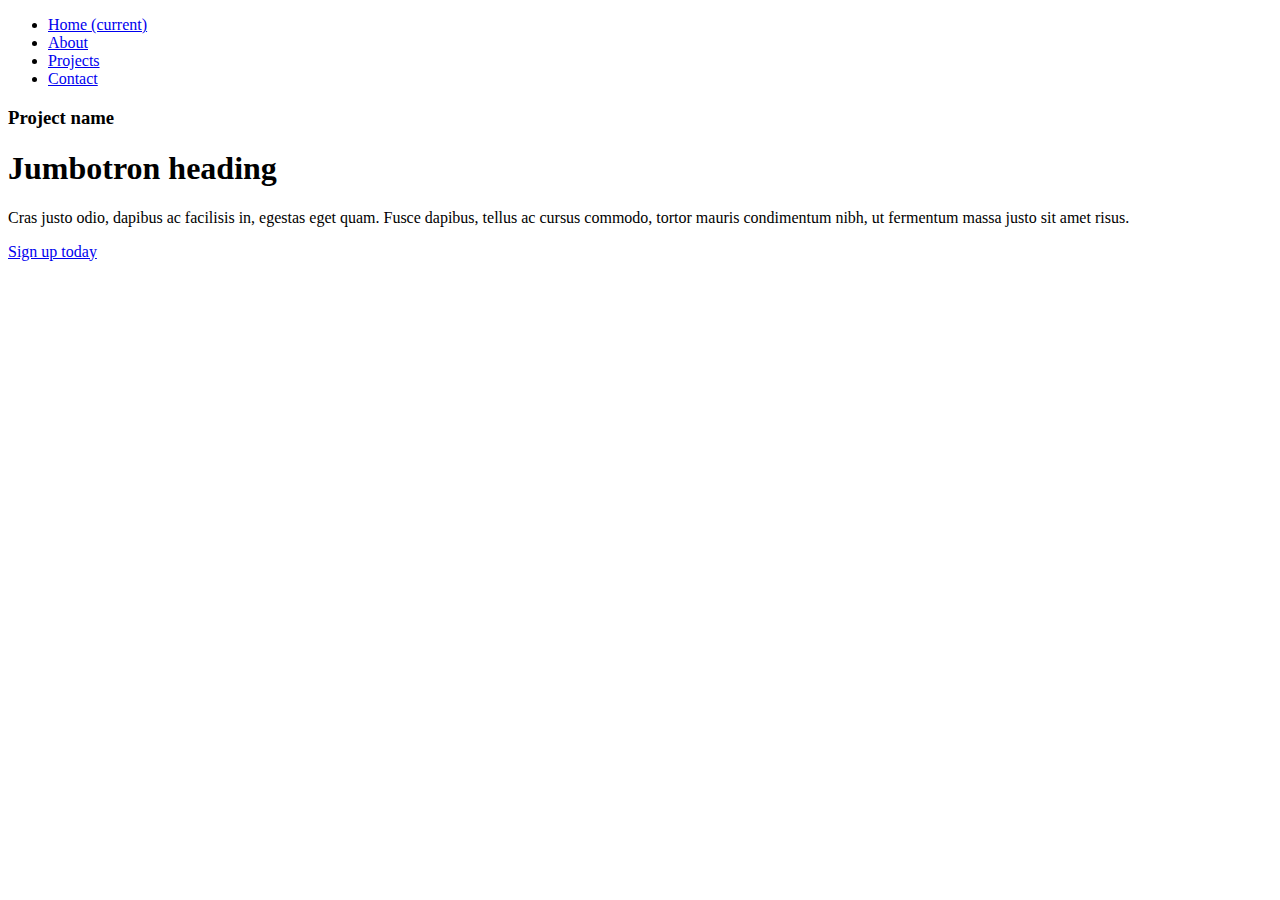
==== index.html @ 471a2bb8 "change name to index html" ====
<!DOCTYPE html>
<head>
    <meta charset="utf-8">
    <meta name="viewport" content="width=device-width, initial-scale=1, shrink-to-fit=no">
    <meta name="description" content="">
    <meta name="author" content="">
    <link rel="icon" href="../../../../favicon.ico">

    <title>Narrow Jumbotron Template for Bootstrap</title>

    <!-- Bootstrap core CSS -->
    <link href="../../css/editor.css" rel="stylesheet">

    <!-- Custom styles for this template -->
    <link href="narrow-jumbotron.css" rel="stylesheet">
  </head>

  <body data-new-gr-c-s-check-loaded="14.1216.0" data-gr-ext-installed="" data-new-gr-c-s-loaded="14.1216.0">

    <div class="container">
      <div class="header clearfix">
        <nav>
          <ul class="nav nav-pills float-right">
            <li class="nav-item">
              <a class="nav-link active" href="#">Home <span class="sr-only">(current)</span></a>
            </li>
            <li class="nav-item">
              <a class="nav-link" href="#">About</a>
            </li>
            <li class="nav-item">
              <a class="nav-link" href="#">Projects</a>
            </li>
            <li class="nav-item">
              <a class="nav-link" href="#">Contact</a>
            </li>
          </ul>
        </nav>
        <h3 class="text-muted">Project name</h3>
      </div>

      <div class="jumbotron">
        <h1 class="display-3">Jumbotron heading</h1>
        <p class="lead">Cras justo odio, dapibus ac facilisis in, egestas eget quam. Fusce dapibus, tellus ac cursus commodo, tortor mauris condimentum nibh, ut fermentum massa justo sit amet risus.</p>
        <p><a class="btn btn-lg btn-success" href="#" role="button">Sign up today</a></p>
      </div>

      <div class="row marketing">
        

        
      </div>

      

    </div> <!-- /container -->
  

</body><grammarly-desktop-integration data-grammarly-shadow-root="true"></grammarly-desktop-integration>
</html>
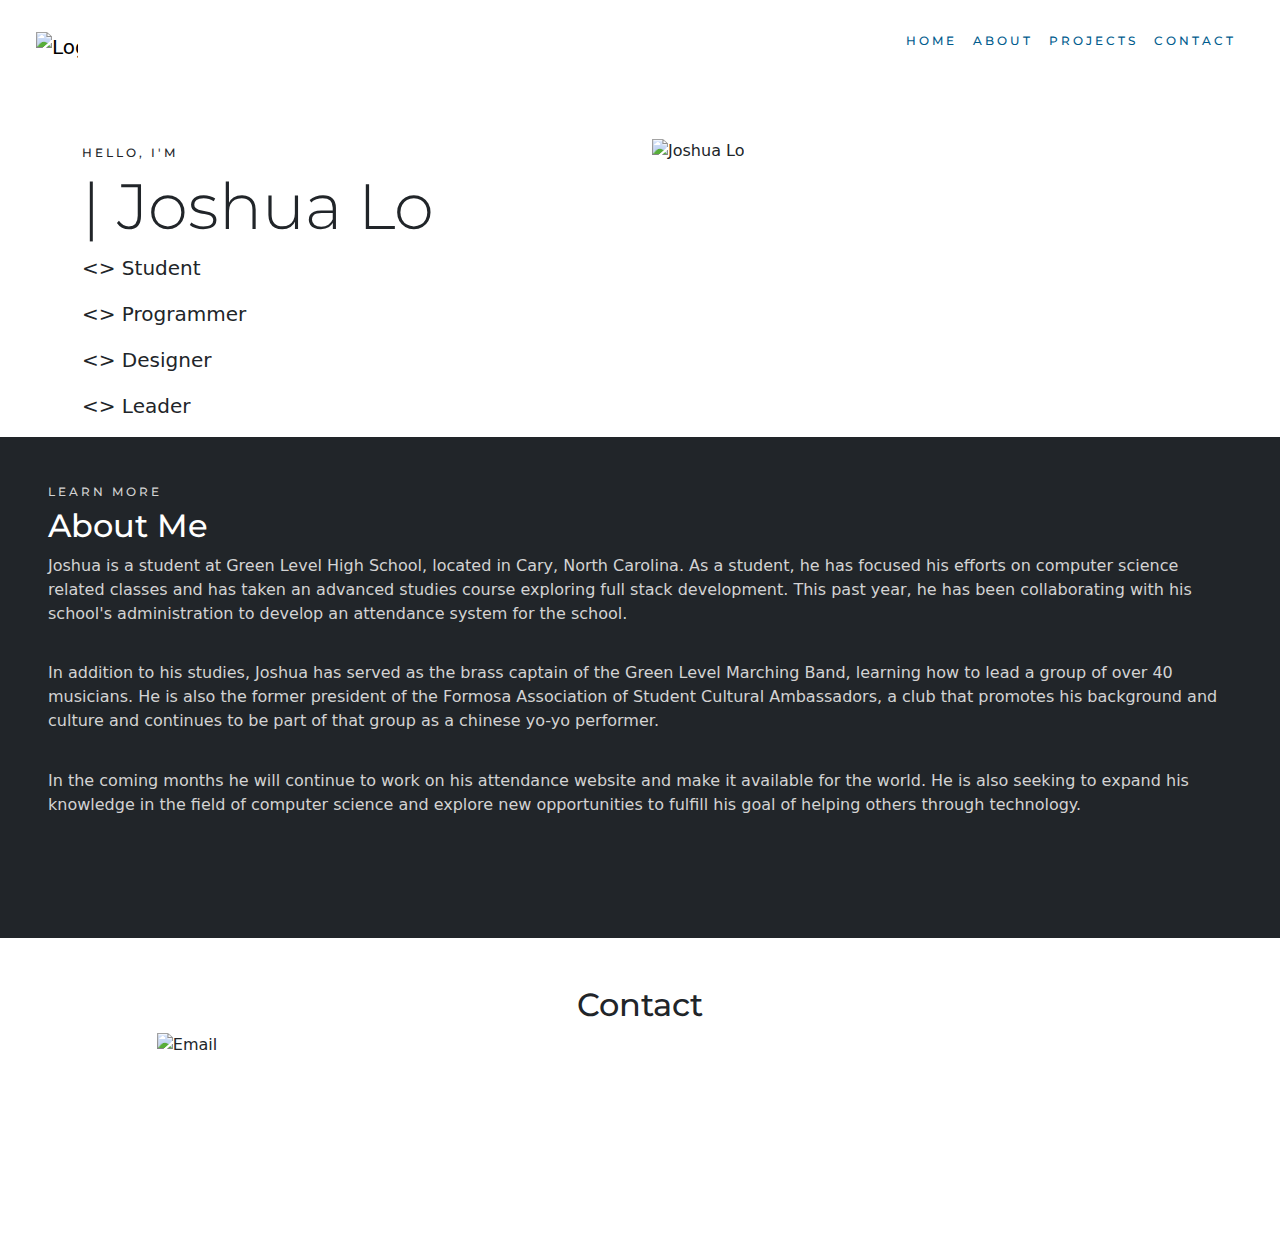
==== commit 151f1e14: "resume pdf1" ====
--- a/index.html
+++ b/index.html
@@ -5,55 +5,119 @@
     <meta name="description" content="">
     <meta name="author" content="">
     <link rel="icon" href="../../../../favicon.ico">
+    <link href="animations.css" rel="stylesheet">
 
-    <title>Narrow Jumbotron Template for Bootstrap</title>
+    <title>Joshua's Portfolio</title>
 
     <!-- Bootstrap core CSS -->
-    <link href="../../css/editor.css" rel="stylesheet">
+    <link href="https://cdn.jsdelivr.net/npm/bootstrap@5.3.3/dist/css/bootstrap.min.css" rel="stylesheet" integrity="sha384-QWTKZyjpPEjISv5WaRU9OFeRpok6YctnYmDr5pNlyT2bRjXh0JMhjY6hW+ALEwIH" crossorigin="anonymous">
+    <script src="https://cdn.jsdelivr.net/npm/bootstrap@5.3.3/dist/js/bootstrap.bundle.min.js" integrity="sha384-YvpcrYf0tY3lHB60NNkmXc5s9fDVZLESaAA55NDzOxhy9GkcIdslK1eN7N6jIeHz" crossorigin="anonymous"></script>
 
     <!-- Custom styles for this template -->
     <link href="narrow-jumbotron.css" rel="stylesheet">
+
+    <style>
+      h1 {
+        font-family: 'Montserrat', sans-serif;
+        font-size: 32px;
+      }
+      h2 {
+        font-family: 'Montserrat', sans-serif;        
+        font-size: 12px;
+        letter-spacing: 3px;
+        text-transform: uppercase;
+      }
+      body {
+        background-image: url('https://i.ibb.co/nLCK5NX/joshualome-bg.png');
+        background-size: cover;
+        background-repeat: no-repeat;
+        background-attachment: fixed;
+      }
+    </style>
+    <link href="https://fonts.googleapis.com/css2?family=Montserrat:wght@400;700&display=swap" rel="stylesheet">
+
   </head>
 
-  <body data-new-gr-c-s-check-loaded="14.1216.0" data-gr-ext-installed="" data-new-gr-c-s-loaded="14.1216.0">
 
+  <body>
+  <nav class="navbar navbar-expand-lg navbar-light bg-white my-3 mx-4">
+    <div class="container-fluid">
+    <a class="navbar-brand" href="#">
+      <img src="https://i.ibb.co/tDdTSz5/joshualomelogo-blue.png" alt="Logo" width="42.3" height="30" class="d-inline-block align-text-top">    
+      <h2 class="d-inline"></h2>
+    </a>
+    <button class="navbar-toggler" type="button" data-bs-toggle="collapse" data-bs-target="#navbarNav" aria-controls="navbarNav" aria-expanded="false" aria-label="Toggle navigation">
+      <span class="navbar-toggler-icon"></span>
+    </button>
+    <div class="collapse navbar-collapse" id="navbarNav">
+      <ul class="navbar-nav ms-auto">
+      <li class="nav-item">
+        <a class="nav-link active" aria-current="page" href="#"><h2 style="color:  #005b8dff;">Home</h2></a>
+      </li>
+      <li class="nav-item">
+        <a class="nav-link" href="#about"><h2 style="color: #005b8dff;">About</h2></a>
+      </li>
+      <li class="nav-item">
+        <a class="nav-link" href="projects.html"><h2 style="color: #005b8dff;">Projects</h2></a>
+      </li>
+      <li class="nav-item">
+        <a class="nav-link" href="#contact"><h2 style="color: #005b8dff;">Contact</h2></a>
+      </li>
+      </ul>
+    </div>
+    </div>
+  </nav>
     <div class="container">
-      <div class="header clearfix">
-        <nav>
-          <ul class="nav nav-pills float-right">
-            <li class="nav-item">
-              <a class="nav-link active" href="#">Home <span class="sr-only">(current)</span></a>
-            </li>
-            <li class="nav-item">
-              <a class="nav-link" href="#">About</a>
-            </li>
-            <li class="nav-item">
-              <a class="nav-link" href="#">Projects</a>
-            </li>
-            <li class="nav-item">
-              <a class="nav-link" href="#">Contact</a>
-            </li>
-          </ul>
-        </nav>
-        <h3 class="text-muted">Project name</h3>
+      <div class="row">
+        <div class="col-6">
+           <p style="margin-top:10%;"></p>
+           <div class="header clearfix">
+             <h3 class="text-muted"></h3>
+           </div>
+           <h2>HELLO, I'M</h2>
+           <div class="jumbotron">        
+             <h1 class="display-3">| Joshua Lo</h1>
+             <p class="lead"><> Student</p>
+             <p class="lead"><> Programmer</p>
+             <p class="lead"><> Designer</p>
+             <p class="lead"><> Leader</p>             
+           </div>
+      </div> <!-- first col -->
+      <div class="col-6">
+        <img src="https://i.ibb.co/xhrnDxb/portfoliopfp.png" alt="Joshua Lo" class="img-fluid my-5">
+
+      </div> <!-- second col-->      
+      </div> <!-- row -->
+    </div> <!-- /container -->
+    <div class="container-fluid bg-dark p-5" id="about">
+      <h2 style="color:lightgray">Learn more</h2>
+      <h1 style="color:white;">About Me</h1>
+      <p style="color:lightgray; margin-bottom:3%;">Joshua is a student at Green Level High School, located in Cary, North Carolina. As a student, he has focused his efforts on computer science related classes and 
+        has taken an advanced studies course exploring full stack development. This past year, he has been collaborating with his school's administration to develop an attendance system for the school. 
+      </p>
+      <p style="color:lightgray; margin-bottom:3%;">In addition to his studies, Joshua has served  as the brass captain of the Green Level Marching Band, learning how to lead a group of over 40 musicians. He is also the former
+        president of the Formosa Association of Student Cultural Ambassadors, a club that promotes his background and culture and continues to be part of that group as a chinese yo-yo performer. 
+      </p>
+      <p style="color:lightgray; margin-bottom:3%;">In the coming months he will continue to work on his attendance website and make it available for the world. He is also seeking to expand his knowledge in the field of computer science and 
+        explore new opportunities to fulfill his goal of helping others through technology.
+      </p>
+      <a class="btn btn-fill text-blackbase.html" href="about.html" role="button">Learn more + Resume</a>
+    </div>
+
+    <div class="container-fluid text-center bg-white p-5" id="contact">
+      
+      <h1>Contact</h1>
+      <div class="row">
+        <div class="col-3">
+          <a href="mailto:joshualo1247220@gmail.com"></a>
+            <img src="https://i.ibb.co/t2p0MsB/caliggmail.png" alt="Email" width="50" height="50">
+          </a>
+        </div>
+        <p style="margin-top:10%;"></p>
       </div>
 
-      <div class="jumbotron">
-        <h1 class="display-3">Jumbotron heading</h1>
-        <p class="lead">Cras justo odio, dapibus ac facilisis in, egestas eget quam. Fusce dapibus, tellus ac cursus commodo, tortor mauris condimentum nibh, ut fermentum massa justo sit amet risus.</p>
-        <p><a class="btn btn-lg btn-success" href="#" role="button">Sign up today</a></p>
-      </div>
-
-      <div class="row marketing">
-        
-
-        
-      </div>
-
-      
-
-    </div> <!-- /container -->
+    </div>
   
 
-</body><grammarly-desktop-integration data-grammarly-shadow-root="true"></grammarly-desktop-integration>
+</body>
 </html>--- a/animations.css
+++ b/animations.css
@@ -0,0 +1,36 @@
+.btn-fill {
+    position:relative;
+    background:none;
+    border-color: #005b8d11;
+    z-index: 1;
+  }
+  .btn-fill:hover{
+    color: black;      
+  }
+  .btn-fill:before {
+    position:absolute;
+    content: "";
+    background-color: white;
+    top:0; bottom:0; left:0; right:100%;
+    transition: right 0.4s ease-in-out; 
+    z-index: -1;    
+  } 
+
+  .btn-fill:hover:before {
+    position:absolute;
+    right:0;        
+  }
+@keyframes fade-in-bot-fr {
+    0% {
+        opacity: 0;
+        transform: translateY(12%);
+    }
+    100% {
+        opacity: 1;
+        transform: translateX(0);
+    }
+}
+
+.fade-in-bot {
+    animation: fade-in-bot-fr 0.5s ease-out forwards;
+}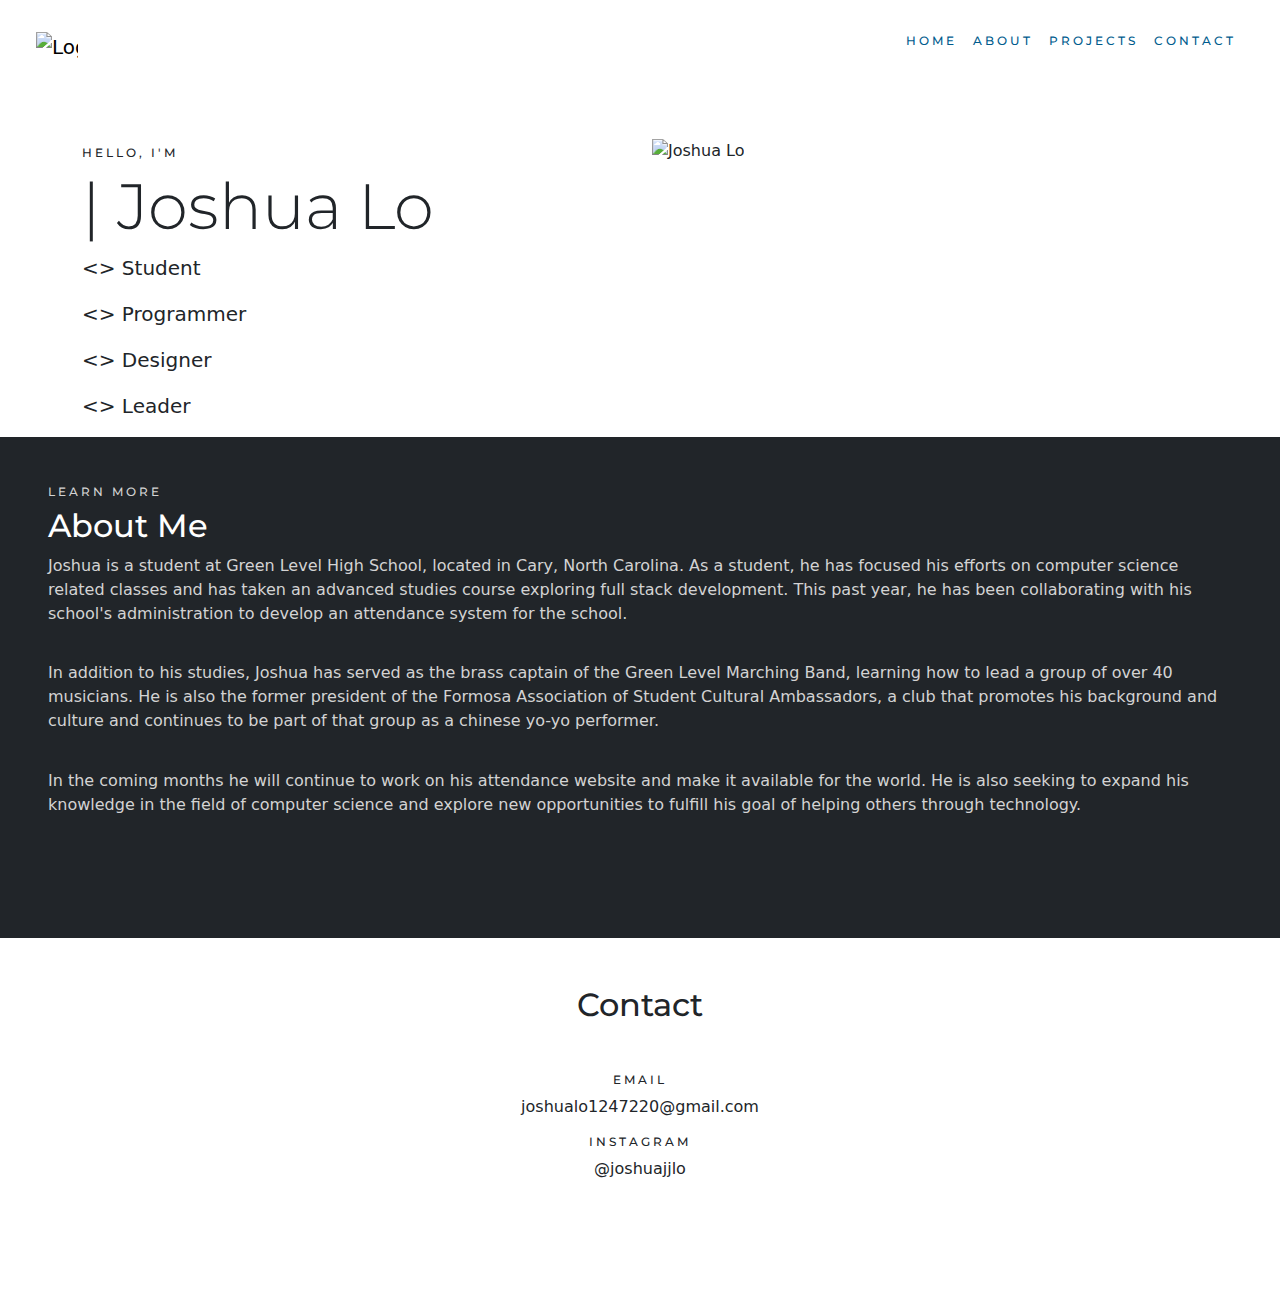
==== commit 339246c7: "acct4 1" ====
--- a/index.html
+++ b/index.html
@@ -101,19 +101,18 @@
       <p style="color:lightgray; margin-bottom:3%;">In the coming months he will continue to work on his attendance website and make it available for the world. He is also seeking to expand his knowledge in the field of computer science and 
         explore new opportunities to fulfill his goal of helping others through technology.
       </p>
-      <a class="btn btn-fill text-blackbase.html" href="about.html" role="button">Learn more + Resume</a>
+      <a class="btn btn-fill text-blackbase.html" href="about.html#resume" role="button">Learn more + Resume</a>
     </div>
 
     <div class="container-fluid text-center bg-white p-5" id="contact">
       
-      <h1>Contact</h1>
-      <div class="row">
-        <div class="col-3">
-          <a href="mailto:joshualo1247220@gmail.com"></a>
-            <img src="https://i.ibb.co/t2p0MsB/caliggmail.png" alt="Email" width="50" height="50">
-          </a>
-        </div>
-        <p style="margin-top:10%;"></p>
+      <h1 class="mb-5">Contact</h1>
+      <div class="row text-center">
+        <h2>Email</h2>
+        <p>joshualo1247220@gmail.com</p>
+        <h2>Instagram</h2>
+        <p>@joshuajjlo</p>
+        <p style="margin-top:3%;"></p>
       </div>
 
     </div>
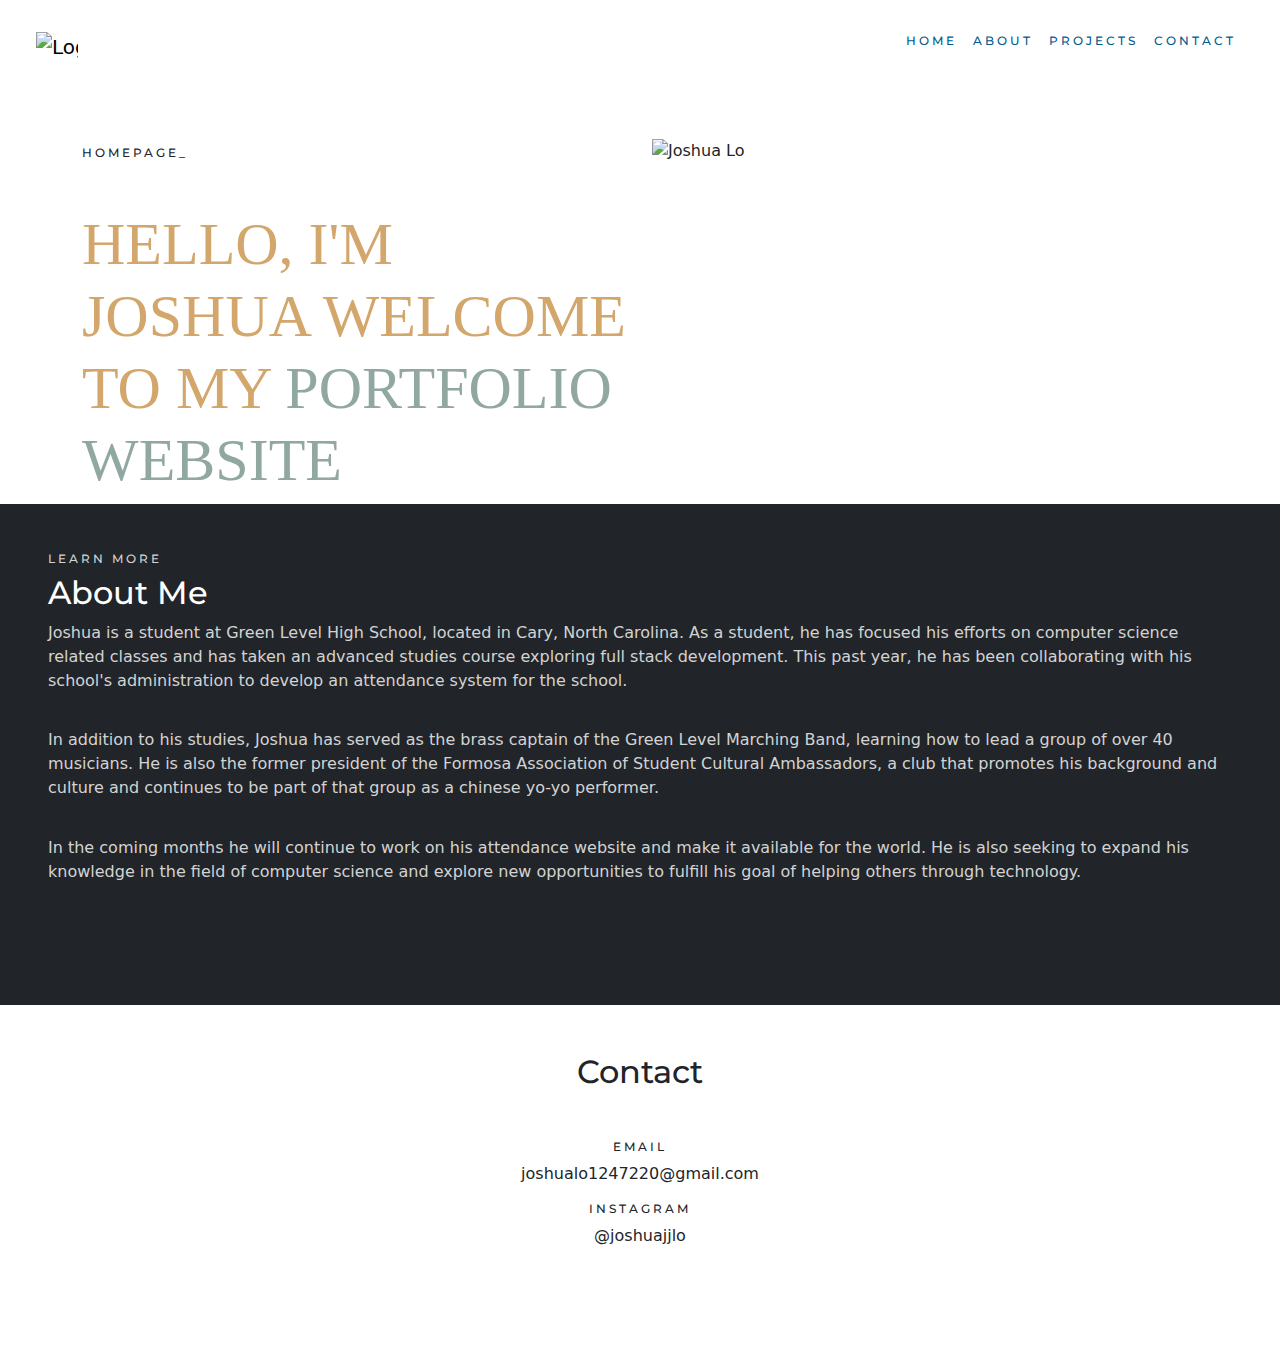
==== commit d1ee3165: "Home page update" ====
--- a/index.html
+++ b/index.html
@@ -16,24 +16,7 @@
     <!-- Custom styles for this template -->
     <link href="narrow-jumbotron.css" rel="stylesheet">
 
-    <style>
-      h1 {
-        font-family: 'Montserrat', sans-serif;
-        font-size: 32px;
-      }
-      h2 {
-        font-family: 'Montserrat', sans-serif;        
-        font-size: 12px;
-        letter-spacing: 3px;
-        text-transform: uppercase;
-      }
-      body {
-        background-image: url('https://i.ibb.co/nLCK5NX/joshualome-bg.png');
-        background-size: cover;
-        background-repeat: no-repeat;
-        background-attachment: fixed;
-      }
-    </style>
+    <link href="styles.css" rel="stylesheet">
     <link href="https://fonts.googleapis.com/css2?family=Montserrat:wght@400;700&display=swap" rel="stylesheet">
 
   </head>
@@ -74,17 +57,16 @@
            <div class="header clearfix">
              <h3 class="text-muted"></h3>
            </div>
-           <h2>HELLO, I'M</h2>
+           <h2 class="mb-5">HOMEPAGE_</h2>
            <div class="jumbotron">        
-             <h1 class="display-3">| Joshua Lo</h1>
-             <p class="lead"><> Student</p>
-             <p class="lead"><> Programmer</p>
-             <p class="lead"><> Designer</p>
-             <p class="lead"><> Leader</p>             
+                <h3 style="font-size:60px; color: #d3a66cff;">HELLO, I'M JOSHUA
+                WELCOME TO MY
+                <span style="color: #91a7a2ff;">PORTFOLIO WEBSITE</span>
+                </h3>
            </div>
       </div> <!-- first col -->
       <div class="col-6">
-        <img src="https://i.ibb.co/xhrnDxb/portfoliopfp.png" alt="Joshua Lo" class="img-fluid my-5">
+        <img src="https://i.ibb.co/RTbT081h/portfoliopfp.png" alt="Joshua Lo" class="img-fluid my-5">
 
       </div> <!-- second col-->      
       </div> <!-- row -->
--- a/styles.css
+++ b/styles.css
@@ -0,0 +1,20 @@
+h1 {
+    font-family: 'Montserrat', sans-serif;
+    font-size: 32px;
+  }
+  h2 {
+    font-family: 'Montserrat', sans-serif;        
+    font-size: 12px;
+    letter-spacing: 3px;
+    text-transform: uppercase;
+  }
+    h3 {
+        font-family: 'Rockwell', 'Times New Roman', serif;
+        font-size: 24px;
+    }
+  body {
+    background-image: url('https://i.ibb.co/nLCK5NX/joshualome-bg.png');
+    background-size: cover;
+    background-repeat: no-repeat;
+    background-attachment: fixed;
+  }
